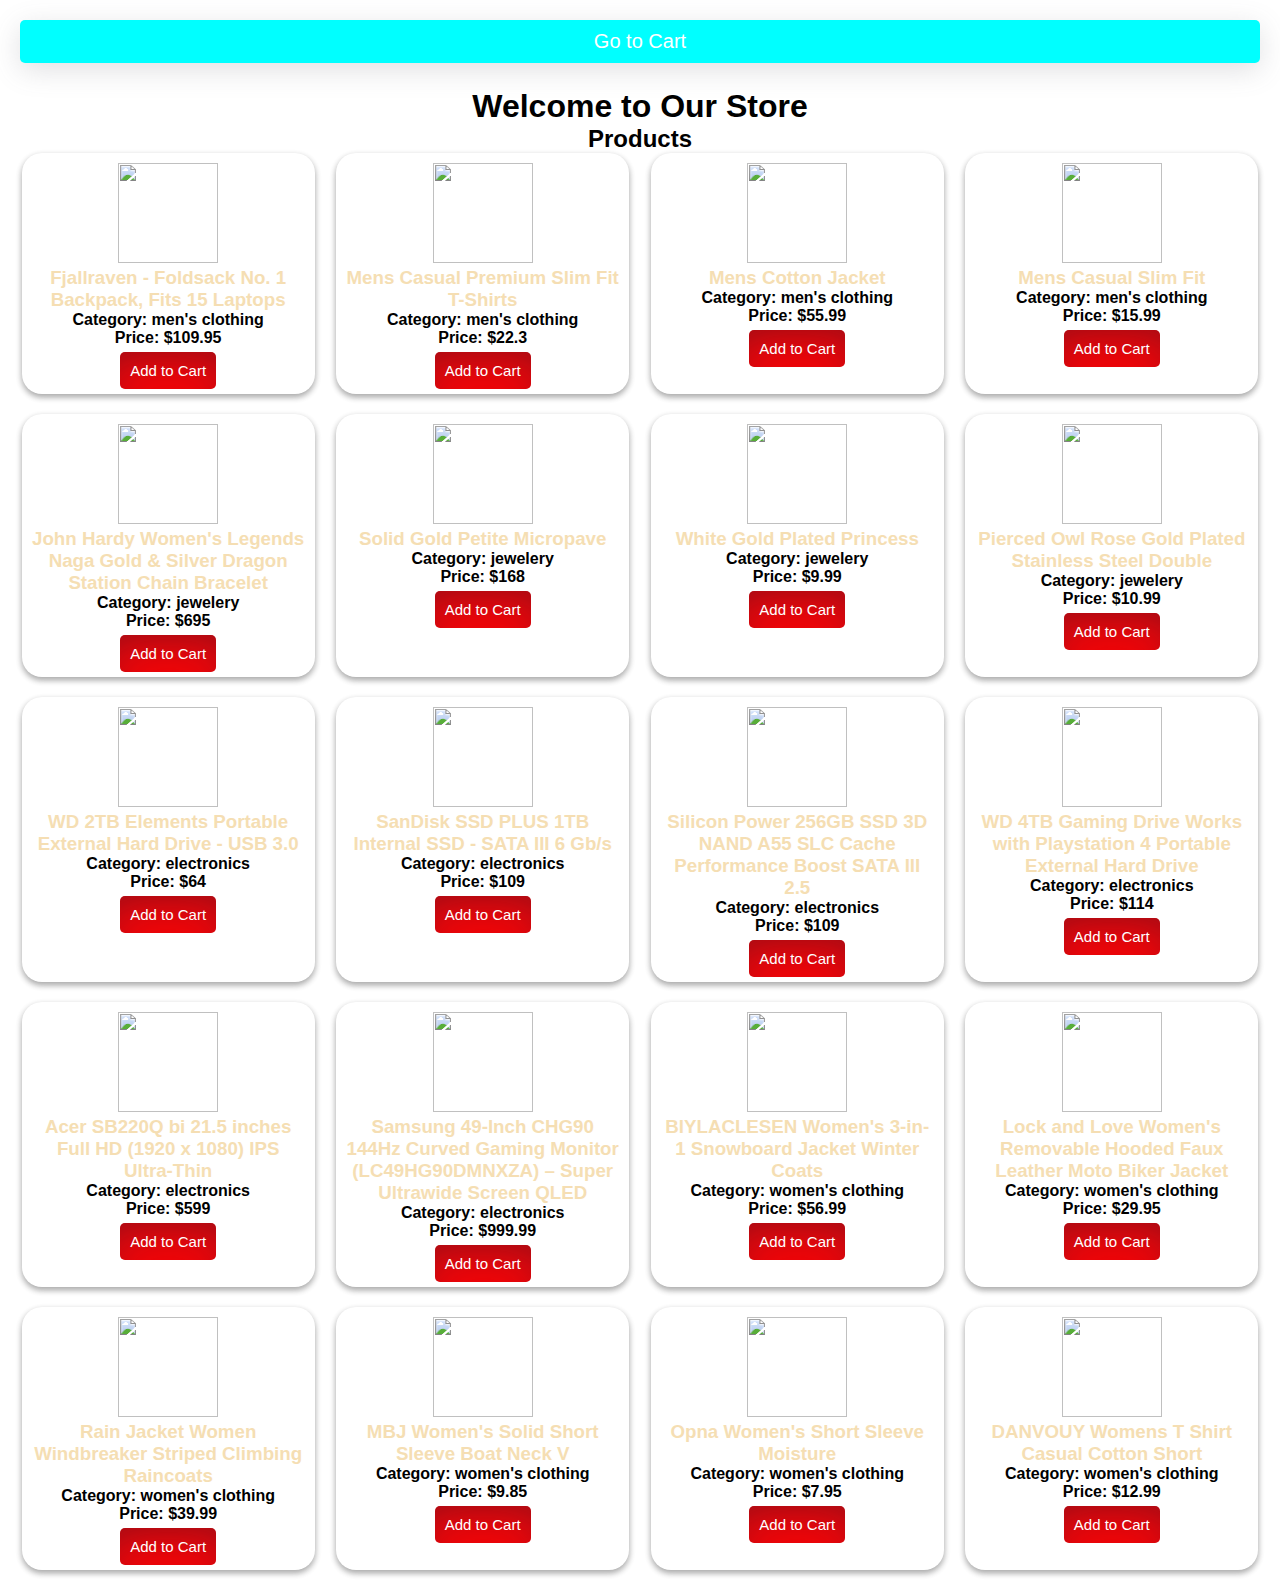
==== index.html @ ee1a2dea "all part done" ====
<!DOCTYPE html>
<html lang="en">
<head>
  <meta charset="UTF-8">
  <meta name="viewport" content="width=device-width, initial-scale=1.0">
  <title>Home - Shopping Cart</title>
  <link rel="stylesheet" href="css/style.css">
</head>
<body>
  <div class="nav">
    <a href="cart.html"> Go to Cart</a>

  </div>
  <h1>Welcome to Our Store</h1>
  <h2>Products</h2>
  <div class="products"></div>
</body>
<script src="script/script.js"></script>
</html>
---- css/style.css ----
*{
    padding: 0;
    margin: 0;
}
body{
    font-family: Arial, Helvetica, sans-serif;
    padding: 20px;
    text-align: center;
}
.products{
    display: flex;
    flex-wrap: wrap;
    gap: 20px;
    justify-content: center;
    position: relative;
}
.product {
    border: 1px solid #ccc;
    padding: 10px;
    width: 200px;
    text-align: center;
    background-color: white;
    box-shadow: rgba(0, 0, 0, 0.16) 0px 3px 6px, rgba(0, 0, 0, 0.23) 0px 3px 6px;
    border: none;
    border-radius: 20px;
    transition: transform 0.3s ease, box-shadow 0.3s ease, background-color 0.3s ease;
}

.product h3{
    margin: 0;
    font-weight: bold;
    color:wheat;
}
.product p{
font-weight: bold;

}
.product:hover {
    transform: scale(0.95); 
    box-shadow: rgba(0, 0, 0, 0.3) 0px 6px 12px, rgba(0, 0, 0, 0.4) 0px 6px 12px;
    background-color: #f8f9fa; 
}


.product:active {
    transform: scale(0.9); 
    box-shadow: rgba(0, 0, 0, 0.4) 0px 4px 8px, rgba(0, 0, 0, 0.5) 0px 4px 8px;
    background-color: #e0e0e0; 
}

button{
    
    cursor: pointer;
position: relative;
    padding: 10px;
    background-color: red;
    color:white;
    font-size: 15px;
    border-radius: 5px;
    border: none;
    box-shadow: rgba(50, 50, 93, 0.25) 0px 30px 60px -12px inset, rgba(0, 0, 0, 0.3) 0px 18px 36px -18px inset;
    align-items: center;
    top: 5px;
}
.nav{ 
margin-bottom: 20px;
       background-color:aqua;
        border-radius: 5px;
box-shadow: rgba(100, 100, 111, 0.2) 0px 7px 29px 0px;
a{
    color:white;
    text-decoration: none;
   transition: transform 0.3s ease, color 0.3s ease;
  display: inline-block;
  font-size: 20px;
  padding: 10px;
  
}
}
.nav a:hover {
    transform: scale(0.9);
    color: rgb(7, 7, 31); 
}
h1{
    margin-top: 25px;
}


/* Responsive Design */
@media (min-width: 600px) {
    .products {
        justify-content: space-evenly;
    }

    .product {
        width: 45%;
    }
}

@media (min-width: 900px) {
    .product {
        width: 30%;
    }
}

@media (min-width: 1200px) {
    .product {
        width: 22%;
    }
}
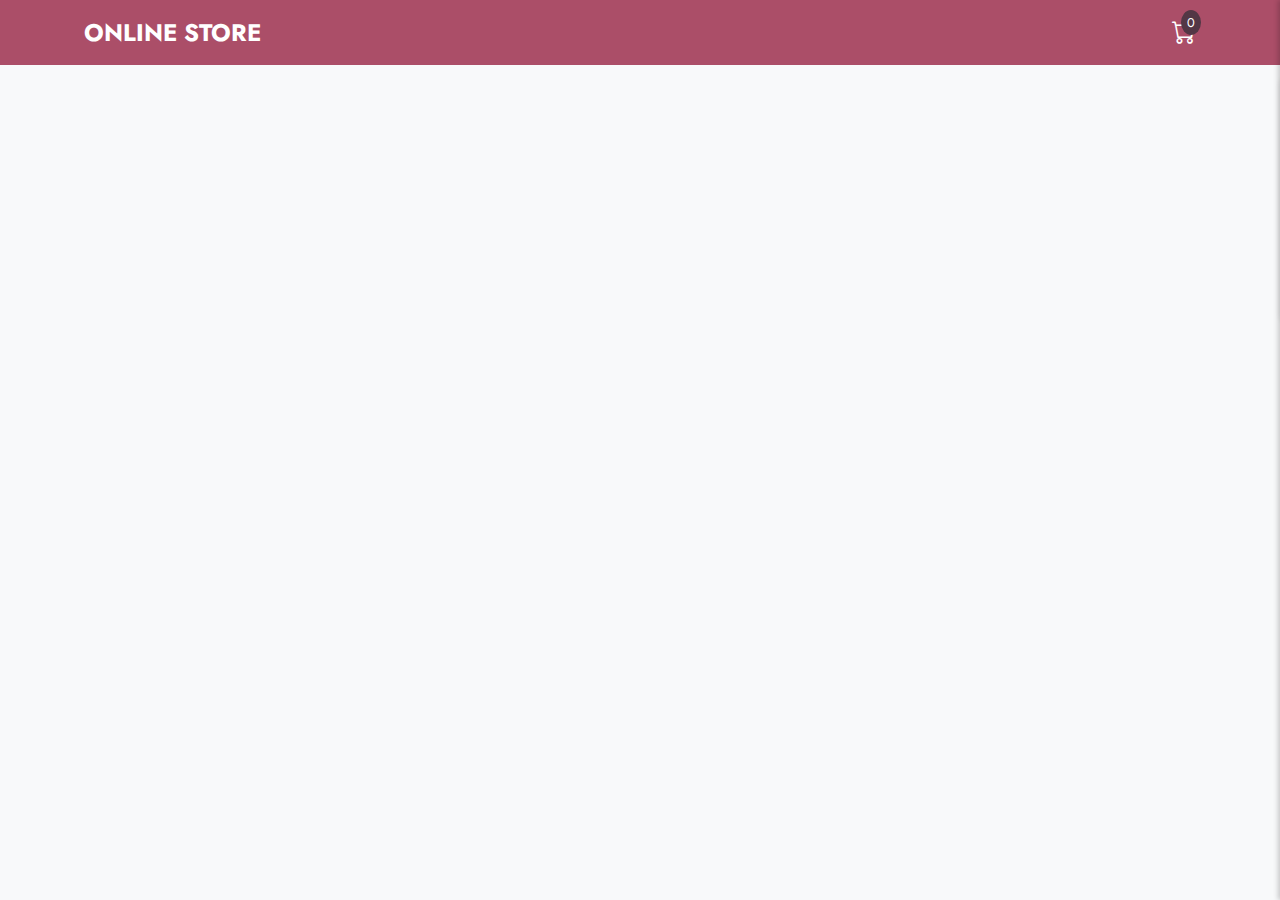
==== commit 4584ddc6: "update the file and all done" ====
--- a/index.html
+++ b/index.html
@@ -1,21 +1,77 @@
-
 <!DOCTYPE html>
 <html lang="en">
-<head>
-  <meta charset="UTF-8">
-  <meta name="viewport" content="width=device-width, initial-scale=1.0">
-  <title>Home - Shopping Cart</title>
-  <link rel="stylesheet" href="css/style.css">
-</head>
-<body>
-  <div class="nav">
-    <a href="cart.html"> Go to Cart</a>
+  <head>
+    <meta charset="UTF-8" />
+    <meta name="viewport" content="width=device-width, initial-scale=1.0" />
+    <title>Online Store</title>
+    <link
+      rel="stylesheet"
+      href="https://cdn.jsdelivr.net/npm/bootstrap-icons@1.11.1/font/bootstrap-icons.css"
+    />
+   <link rel="stylesheet" href="style.css">
+  </head>
+  <body>
+    <nav>
+      <div class="container">
+        <strong class="logo">Online Store</strong>
 
-  </div>
-  <h1>Welcome to Our Store</h1>
-  <h2>Products</h2>
-  <div class="products"></div>
-</body>
-<script src="script/script.js"></script>
+        <button class="cart-btn">
+          <i class="bi bi-cart"></i>
+          <small class="cart-qty">0</small>
+        </button>
+      </div>
+    </nav>
+
+    <main>
+      <div class="container">
+        <div class="products"></div>
+      </div>
+   
+    </main>
+
+    <div class="cart-overlay">
+
+    
+    </div>
+       <div class="notification-box"></div> 
+ 
+    <div class="cart">
+      <div class="cart-header">
+        <i class="bi bi-arrow-right cart-close"></i>
+        <h2>Your Cart</h2>
+      </div>
+
+      <!-- Sorting & Filtering (Only in Cart) -->
+      <div class="cart-controls">
+        <div class="filters">
+          <label for="price-filter">Filter by Price:</label>
+          <input type="number" id="min-price" placeholder="Min Price" />
+          <input type="number" id="max-price" placeholder="Max Price" />
+          <button class="apply-filter">Apply</button>
+
+          <select id="sort-price">
+            <option value="low-high">Price: Low to High</option>
+            <option value="high-low">Price: High to Low</option>
+          </select>
+        </div>
+      </div>
+
+      <div class="cart-body"></div>
+
+      <div class="cart-footer">
+        <div>
+          <strong>Avg Price</strong>
+          <span class="cart-avg-price">0</span>
+        </div>
+        <div>
+          <strong>Total</strong>
+          <span class="cart-total">0</span>
+        </div>
+        <button class="cart-clear">Clear Cart</button>
+        <button class="checkout">Checkout</button>
+      </div>
+    </div>
+
+    <script src="script.js"></script>
+  </body>
 </html>
-
--- a/style.css
+++ b/style.css
@@ -0,0 +1,434 @@
+@import url("https://fonts.googleapis.com/css2?family=Jost:wght@400;500;600&display=swap");
+
+:root {
+  --primary-color: #ab4e68;
+  --secondary-color: #b07156;
+  --dark-color: #533745;
+  --light-color: #f8f9fa;
+  --text-color: #333;
+  --white: #fff;
+  --transition: all 0.3s ease-in-out;
+}
+
+* {
+  font-family: "Jost", sans-serif;
+  padding: 0;
+  margin: 0;
+  box-sizing: border-box;
+}
+
+body {
+  background: var(--light-color);
+  display: flex;
+  flex-direction: column;
+  align-items: center;
+  min-height: 100vh;
+}
+
+/* Navbar */
+nav {
+  width: 100%;
+  background: var(--primary-color);
+  color: var(--white);
+  padding: 15px 0;
+}
+
+nav .container {
+  display: flex;
+  justify-content: space-between;
+  align-items: center;
+  max-width: 1200px;
+  margin: auto;
+  padding: 0 20px;
+}
+
+.logo {
+  font-size: 1.5rem;
+  font-weight: bold;
+  text-transform: uppercase;
+}
+
+.cart-btn {
+  background: transparent;
+  color: var(--white);
+  font-size: 1.5rem;
+  position: relative;
+  cursor: pointer;
+  border: none;
+  
+}
+
+.cart-qty {
+  position: absolute;
+  top: -5px;
+  right: -5px;
+  background: var(--dark-color);
+  color: var(--white);
+  font-size: 0.8rem;
+  padding: 3px 6px;
+  border-radius: 50%;
+  display: inline-block;
+  color:white;
+
+}
+
+.cart-qty.visible {
+  display: block;
+}
+
+/* Products Grid */
+.container {
+  max-width: 1200px;
+  width: 90%;
+  margin: 20px auto;
+}
+
+.products {
+  display: grid;
+  grid-template-columns: repeat(4, 1fr); /* 4 items per row */
+  gap: 20px;
+  padding: 20px 0;
+}
+
+@media (max-width: 1024px) {
+  .products {
+    grid-template-columns: repeat(3, 1fr);
+  }
+}
+
+@media (max-width: 768px) {
+  .products {
+    grid-template-columns: repeat(2, 1fr);
+  }
+}
+
+@media (max-width: 480px) {
+  .products {
+    grid-template-columns: repeat(1, 1fr);
+  }
+}
+
+/* Product Card */
+.product {
+  background: var(--white);
+  border-radius: 8px;
+  box-shadow: 0px 4px 6px rgba(0, 0, 0, 0.1);
+  padding: 15px;
+  text-align: center;
+  transition: var(--transition);
+  display: flex;
+  flex-direction: column;
+  align-items: center;
+  justify-content: space-between;
+  height: 100%;
+}
+
+.product img {
+  width: 100%;
+  height: 220px;
+  object-fit: contain;
+  border-radius: 5px;
+}
+
+.product h3 {
+  font-size: 1rem;
+  margin-top: 10px;
+  color: var(--text-color);
+}
+
+.product .desc {
+  font-size: 0.9rem;
+  color: var(--dark-color);
+  text-align: center;
+  flex-grow: 1;
+  margin: 10px 0;
+}
+
+.product .price {
+  font-size: 1.2rem;
+  font-weight: bold;
+  color: var(--secondary-color);
+  margin: 5px 0;
+}
+
+/* Add to Cart Button */
+.product button {
+  width: 100%;
+  padding: 10px;
+  font-size: 1rem;
+  background: var(--primary-color);
+  color: var(--white);
+  border: none;
+  border-radius: 5px;
+  cursor: pointer;
+  transition: var(--transition);
+  margin-top: auto;
+}
+
+.product button:hover {
+  background: var(--secondary-color);
+}
+
+/* Cart Overlay */
+.cart-overlay {
+  position: fixed;
+  inset: 0;
+  background: rgba(0, 0, 0, 0.5);
+  opacity: 0;
+  visibility: hidden;
+  transition: var(--transition);
+}
+
+.cart-overlay.show {
+  opacity: 1;
+  visibility: visible;
+}
+
+/* Cart Panel */
+.cart {
+  position: fixed;
+  right: 0;
+  top: 0;
+  width: 350px;
+  height: 100%;
+  background: var(--white);
+  box-shadow: -2px 0 5px rgba(0, 0, 0, 0.2);
+  transform: translateX(100%);
+  transition: var(--transition);
+  display: flex;
+  flex-direction: column;
+}
+
+.cart.show {
+  transform: translateX(0);
+}
+
+.cart-header {
+  padding: 15px;
+  background: var(--primary-color);
+  color: var(--white);
+  text-align: center;
+  font-size: 1.25rem;
+  font-weight: bold;
+}
+
+.cart-close {
+  position: absolute;
+  left: 15px;
+  font-size: 1.5rem;
+  cursor: pointer;
+  background: transparent;
+  border: none;
+  color: var(--white);
+}
+
+/* Cart Body */
+.cart-body {
+  flex-grow: 1;
+  padding: 15px;
+  overflow-y: auto;
+  display: flex;
+  flex-direction: column;
+  gap: 15px;
+}
+
+/* Cart Item */
+.cart-item {
+  display: flex;
+  align-items: center;
+  gap: 10px;
+  background: #f1f1f1;
+  padding: 10px;
+  border-radius: 8px;
+}
+
+.cart-item img {
+  width: 60px;
+  height: 60px;
+  object-fit: contain;
+  border-radius: 5px;
+}
+
+.cart-item-details {
+  flex-grow: 1;
+  display: flex;
+  flex-direction: column;
+}
+
+.cart-item-details h4 {
+  font-size: 1rem;
+  color: var(--text-color);
+  margin: 0;
+}
+
+.cart-item-details .price {
+  font-size: 0.9rem;
+  color: var(--secondary-color);
+  font-weight: bold;
+  margin-top: 5px;
+}
+
+/* Quantity Controls */
+.quantity-controls {
+  display: flex;
+  align-items: center;
+  gap: 5px;
+}
+
+.quantity-controls button {
+  background: var(--primary-color);
+  color: var(--white);
+  border: none;
+  padding: 5px 8px;
+  cursor: pointer;
+  font-size: 1rem;
+  border-radius: 5px;
+  transition: var(--transition);
+}
+
+.quantity-controls button:hover {
+  background: var(--secondary-color);
+}
+
+.quantity-controls span {
+  font-size: 1rem;
+  font-weight: bold;
+  color: var(--text-color);
+  width: 20px;
+  text-align: center;
+}
+
+/* Cart Footer */
+.cart-footer {
+  padding: 15px;
+  border-top: 1px solid #ddd;
+  display: flex;
+  flex-direction: column;
+  gap: 10px;
+  text-align: center;
+}
+
+.cart-total {
+  font-size: 1.2rem;
+  font-weight: bold;
+  color: var(--secondary-color);
+}
+
+.cart-clear {
+  background: var(--dark-color);
+  color: var(--white);
+  padding: 10px;
+  border: none;
+  cursor: pointer;
+  transition: var(--transition);
+  width: 100%;
+}
+
+.cart-clear:hover {
+  background: var(--secondary-color);
+}
+
+.checkout {
+  background: var(--primary-color);
+  color: var(--white);
+  padding: 10px;
+  border: none;
+  cursor: pointer;
+  transition: var(--transition);
+  width: 100%;
+}
+
+.checkout:hover {
+  background: var(--secondary-color);
+}
+
+
+.filters {
+  display: flex;
+  flex-direction: column; /* Stack into two rows */
+  gap: 15px; /* Space between rows */
+  margin-bottom: 20px;
+  padding: 15px;
+  background: var(--white);
+  border-radius: 8px;
+  box-shadow: 0px 4px 6px rgba(0, 0, 0, 0.1);
+}
+
+/* First Row: General Filters */
+.filters .filter-row {
+  display: flex;
+  justify-content: space-between;
+  align-items: center;
+  flex-wrap: wrap;
+  gap: 10px;
+}
+
+/* Second Row: Price Filters (Min & Max in Same Row) */
+.filters .price-row {
+  display: flex;
+  align-items: center;
+  gap: 10px;
+}
+
+/* Input Fields */
+.filters input,
+.filters select {
+  flex: 1;
+  min-width: 100px;
+  padding: 6px;
+  border: 1px solid var(--dark-color);
+  border-radius: 5px;
+  outline: none;
+  transition: border-color 0.3s ease;
+}
+
+.filters input:focus,
+.filters select:focus {
+  border-color: var(--primary-color);
+}
+
+/* Small Apply Button */
+.filters button {
+  padding: 6px 10px;
+  font-size: 14px;
+  background: var(--primary-color);
+  color: var(--white);
+  border: none;
+  border-radius: 5px;
+  cursor: pointer;
+  transition: background 0.3s ease, transform 0.2s ease;
+  text-align: center;
+}
+
+.filters button:hover {
+  background: var(--secondary-color);
+  transform: scale(1.05);
+}
+
+/* Notification Box */
+.notification {
+  position: fixed;
+  bottom: 20px;
+  right: 20px;
+  background: #4caf50;
+  color: white;
+  padding: 2px 5px;
+  border-radius: 5px;
+  display: none;
+  font-size: 10px;
+  box-shadow: 0px 4px 10px rgba(0, 0, 0, 0.2);
+  transition: opacity 0.5s;
+}
+
+.notification.show {
+  display: block;
+  opacity: 1;
+}
+
+.notification.hide {
+  opacity: 0;
+  transition: opacity 0.5s;
+}
+
+
+
